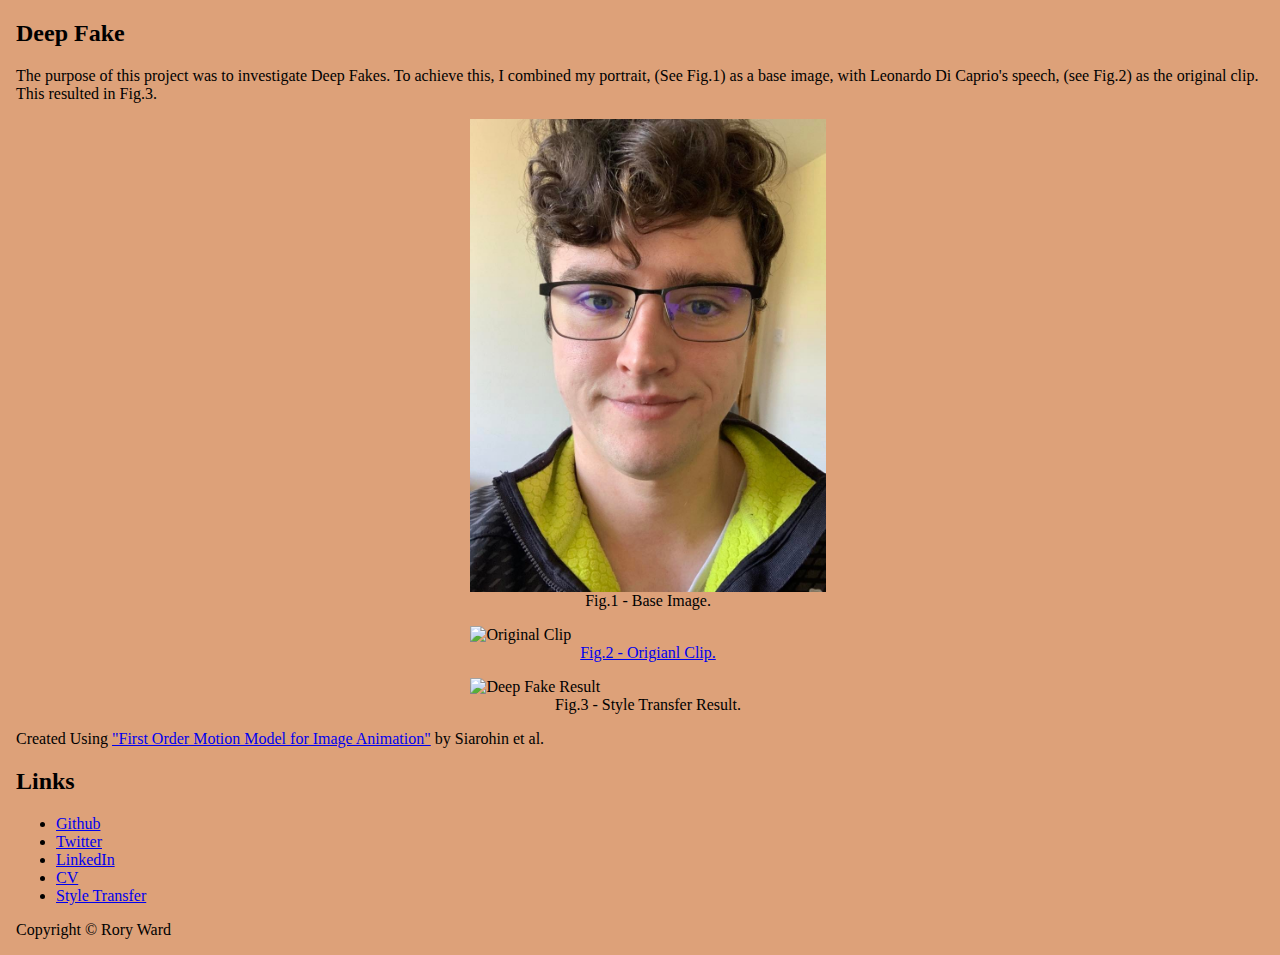
==== deep_fake.html @ d644b762 "Deep Fake" ====
<!DOCTYPE html>
<html lang="en">
    <head>
        <meta charset="UTF-8">
        <meta http-equiv="X-UA-Compatible" content="IE=edge">
        <meta name="viewport" content="width=device-width, initial-scale=1.0">
        <title>Deep Fake</title>
        <link rel="stylesheet" href="css/styles.css">
    </head>
    <body>
        <h2>Deep Fake</h2>
        <p>
            The purpose of this project was to investigate Deep Fakes. To achieve this, I combined my portrait, (See Fig.1) as a base image, with Leonardo Di Caprio's speech, (see Fig.2) as the original clip. This resulted in Fig.3.
        </p>
        <figure>
            <img src="img/Rory.jpg" alt="Base Image" class="center">
            <figcaption>Fig.1 - Base Image.</figcaption>
        </figure>
        <figure>
            <img src="vid/Leonardo Di Caprio.mp4" alt="Original Clip" class="center">
            <figcaption><a href="https://colab.research.google.com/github/AliaksandrSiarohin/first-order-model/blob/master/demo.ipynb#scrollTo=Oxi6-riLOgnm">Fig.2 - Origianl Clip.</a> </figcaption>
        </figure>
        <figure>
            <img src="vid/Rory_Di_Caprio.mp4" alt="Deep Fake Result" class="center">
            <figcaption>Fig.3 - Style Transfer Result.</figcaption>
        </figure>
        
        
        <p>Created Using <a href="https://github.com/AliaksandrSiarohin/first-order-model">"First Order Motion Model for Image Animation"</a> by Siarohin et al.</p>
        <section>
            <h2>Links</h2>
            <ul>
                <li><a href="https://github.com/ruairiseosamh">Github</a></li>
                <li><a href="https://twitter.com/RoryWar40217176">Twitter</a></li>
                <li><a href="https://www.linkedin.com/in/rory-ward/">LinkedIn</a></li>
                <li><a href="https://roryward.me/">CV</a></li>
                <li><a href="https://roryward.me/style_transfer">Style Transfer</a></li>
            </ul>
        </section>
    </body>
    <footer>
        <p>Copyright &copy; Rory Ward</p>
    </footer>
</html>
---- css/styles.css ----
body {
  background-color: rgb(221, 161, 121);
  max-height: 1000px;
  margin: 0 auto;
  padding-left: 1rem;
}
h1 {
  text-align: center;
  font-size: 3rem;
}

h3 {
  color: blue;
}

figcaption {
  text-align: center;
}

.center {
  display: block;
  margin-left: auto;
  margin-right: auto;
  width: 30%;
  height: auto;
}

.skill-names li {
  color: blue;
}
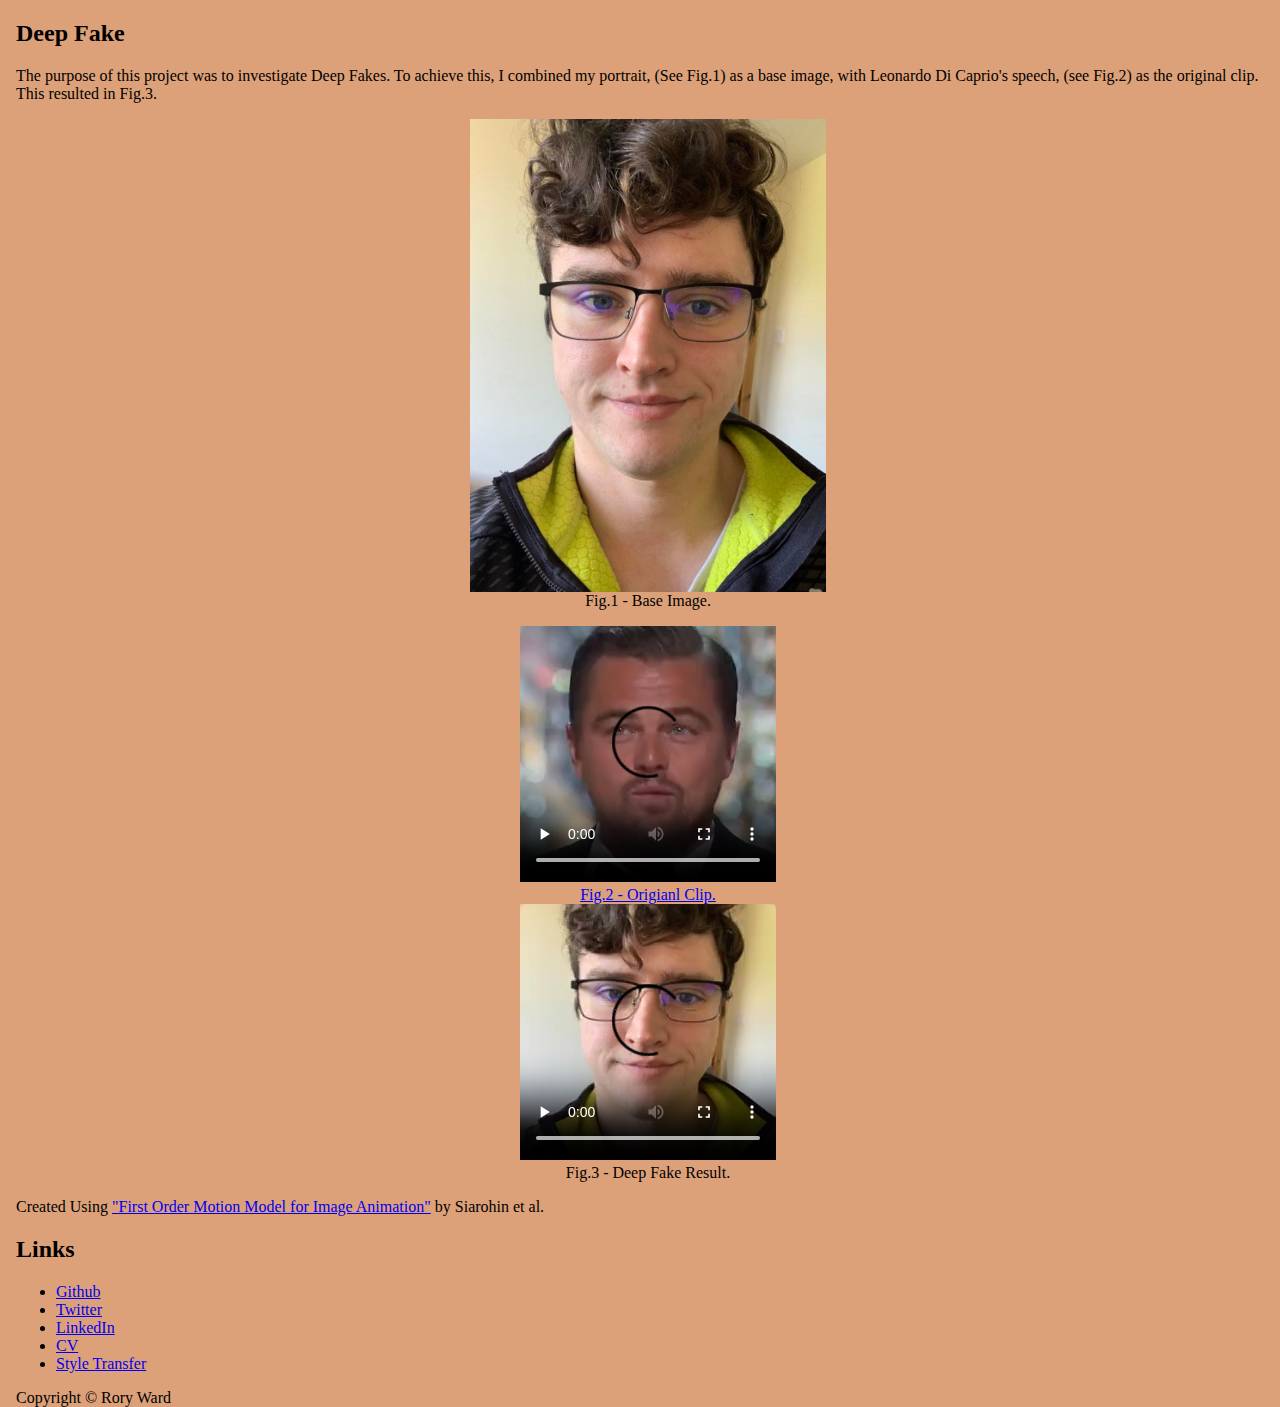
==== commit fd1f2751: "Centred Videos" ====
--- a/deep_fake.html
+++ b/deep_fake.html
@@ -16,14 +16,18 @@
             <img src="img/Rory.jpg" alt="Base Image" class="center">
             <figcaption>Fig.1 - Base Image.</figcaption>
         </figure>
-        <figure>
-            <img src="vid/Leonardo Di Caprio.mp4" alt="Original Clip" class="center">
+        <div class="center">
+            <video controls>
+                <source src="vid/Leonardo Di Caprio.mp4" type="video/mp4" class="center">
+                Your browser does not support the video element. Kindly update it to latest version.
+            </video >
             <figcaption><a href="https://colab.research.google.com/github/AliaksandrSiarohin/first-order-model/blob/master/demo.ipynb#scrollTo=Oxi6-riLOgnm">Fig.2 - Origianl Clip.</a> </figcaption>
-        </figure>
-        <figure>
-            <img src="vid/Rory_Di_Caprio.mp4" alt="Deep Fake Result" class="center">
-            <figcaption>Fig.3 - Style Transfer Result.</figcaption>
-        </figure>
+            <video controls>
+                <source src="vid/Rory_Di_Caprio.mp4" type="video/mp4" class="center">
+                Your browser does not support the video element. Kindly update it to latest version.
+            </video >
+            <figcaption>Fig.3 - Deep Fake Result.</figcaption>
+        </div>
         
         
         <p>Created Using <a href="https://github.com/AliaksandrSiarohin/first-order-model">"First Order Motion Model for Image Animation"</a> by Siarohin et al.</p>
--- a/css/styles.css
+++ b/css/styles.css
@@ -17,6 +17,10 @@
   text-align: center;
 }
 
+div.center {
+  text-align: center;
+}
+
 .center {
   display: block;
   margin-left: auto;
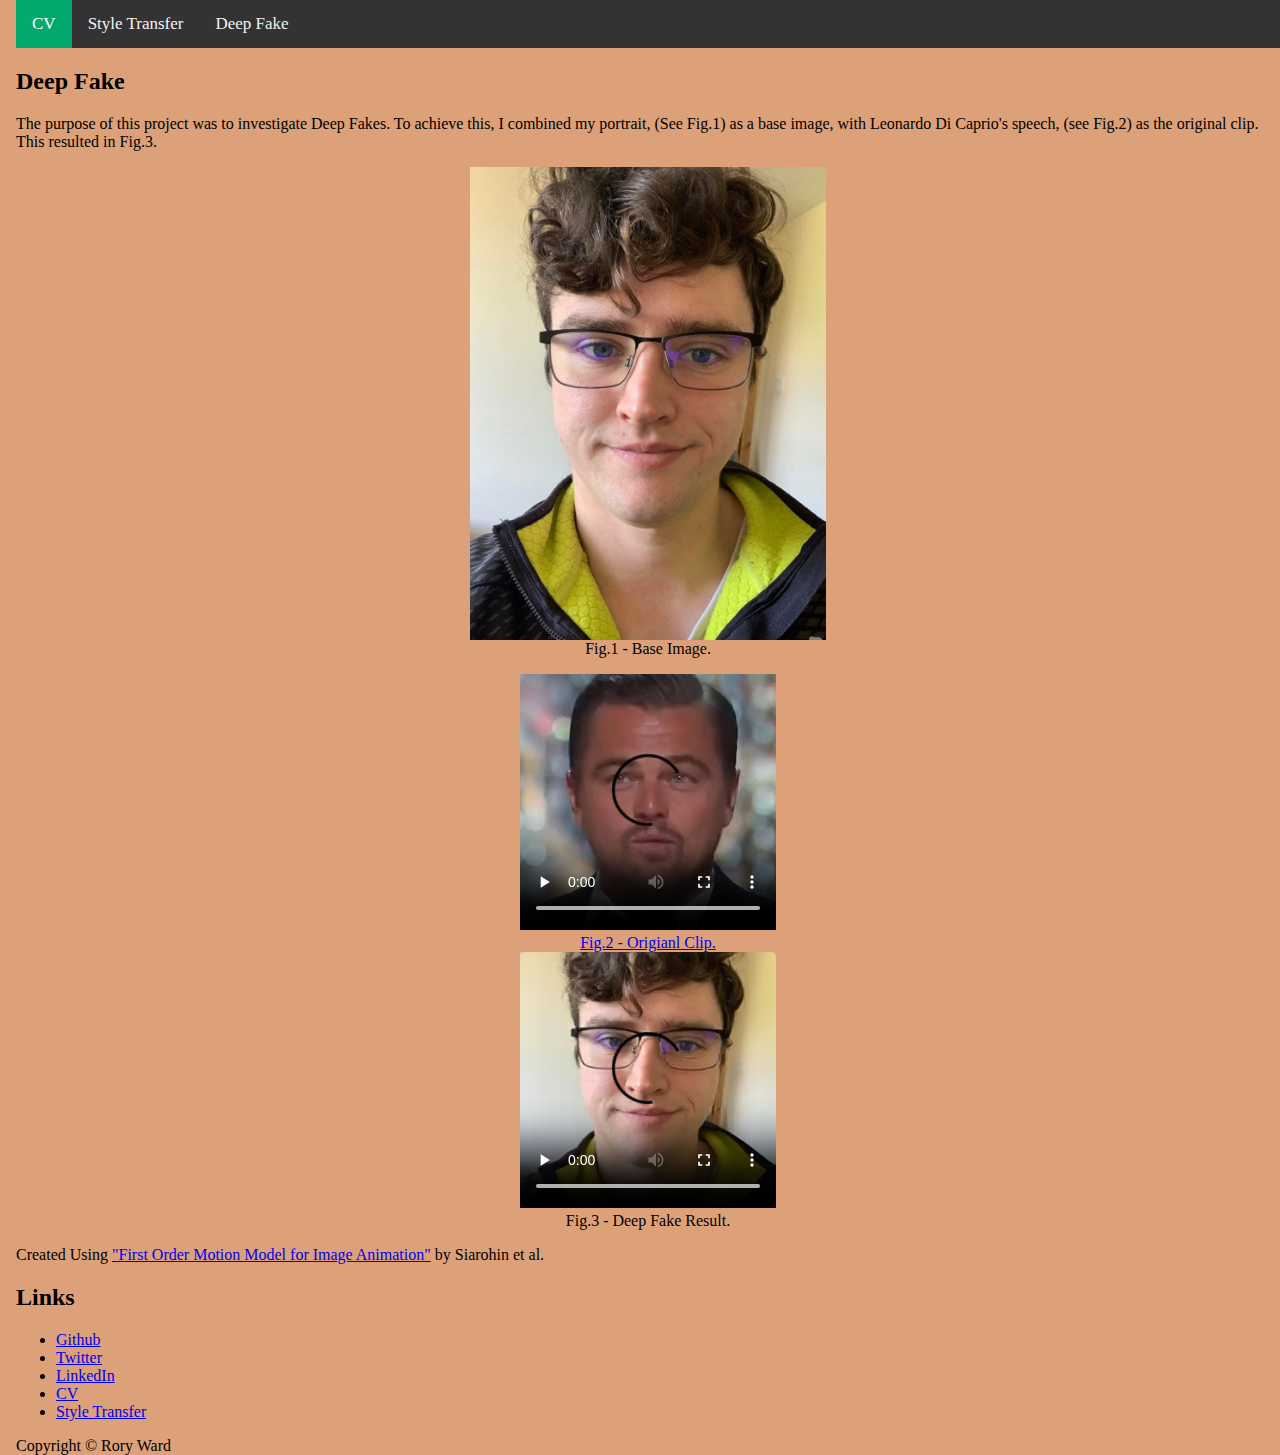
==== commit dfdaa240: "Navigation Bar Added" ====
--- a/deep_fake.html
+++ b/deep_fake.html
@@ -8,6 +8,11 @@
         <link rel="stylesheet" href="css/styles.css">
     </head>
     <body>
+        <div class="topnav">
+            <a class="active" href="https://roryward.me/">CV</a>
+            <a href="https://roryward.me/style_transfer">Style Transfer</a>
+            <a href="https://roryward.me/deep_fake">Deep Fake</a>
+        </div>
         <h2>Deep Fake</h2>
         <p>
             The purpose of this project was to investigate Deep Fakes. To achieve this, I combined my portrait, (See Fig.1) as a base image, with Leonardo Di Caprio's speech, (see Fig.2) as the original clip. This resulted in Fig.3.
@@ -28,8 +33,7 @@
             </video >
             <figcaption>Fig.3 - Deep Fake Result.</figcaption>
         </div>
-        
-        
+
         <p>Created Using <a href="https://github.com/AliaksandrSiarohin/first-order-model">"First Order Motion Model for Image Animation"</a> by Siarohin et al.</p>
         <section>
             <h2>Links</h2>
--- a/css/styles.css
+++ b/css/styles.css
@@ -32,3 +32,31 @@
 .skill-names li {
   color: blue;
 }
+
+/* Add a black background color to the top navigation */
+.topnav {
+  background-color: #333;
+  overflow: hidden;
+}
+
+/* Style the links inside the navigation bar */
+.topnav a {
+  float: left;
+  color: #f2f2f2;
+  text-align: center;
+  padding: 14px 16px;
+  text-decoration: none;
+  font-size: 17px;
+}
+
+/* Change the color of links on hover */
+.topnav a:hover {
+  background-color: #ddd;
+  color: black;
+}
+
+/* Add a color to the active/current link */
+.topnav a.active {
+  background-color: #04aa6d;
+  color: white;
+}
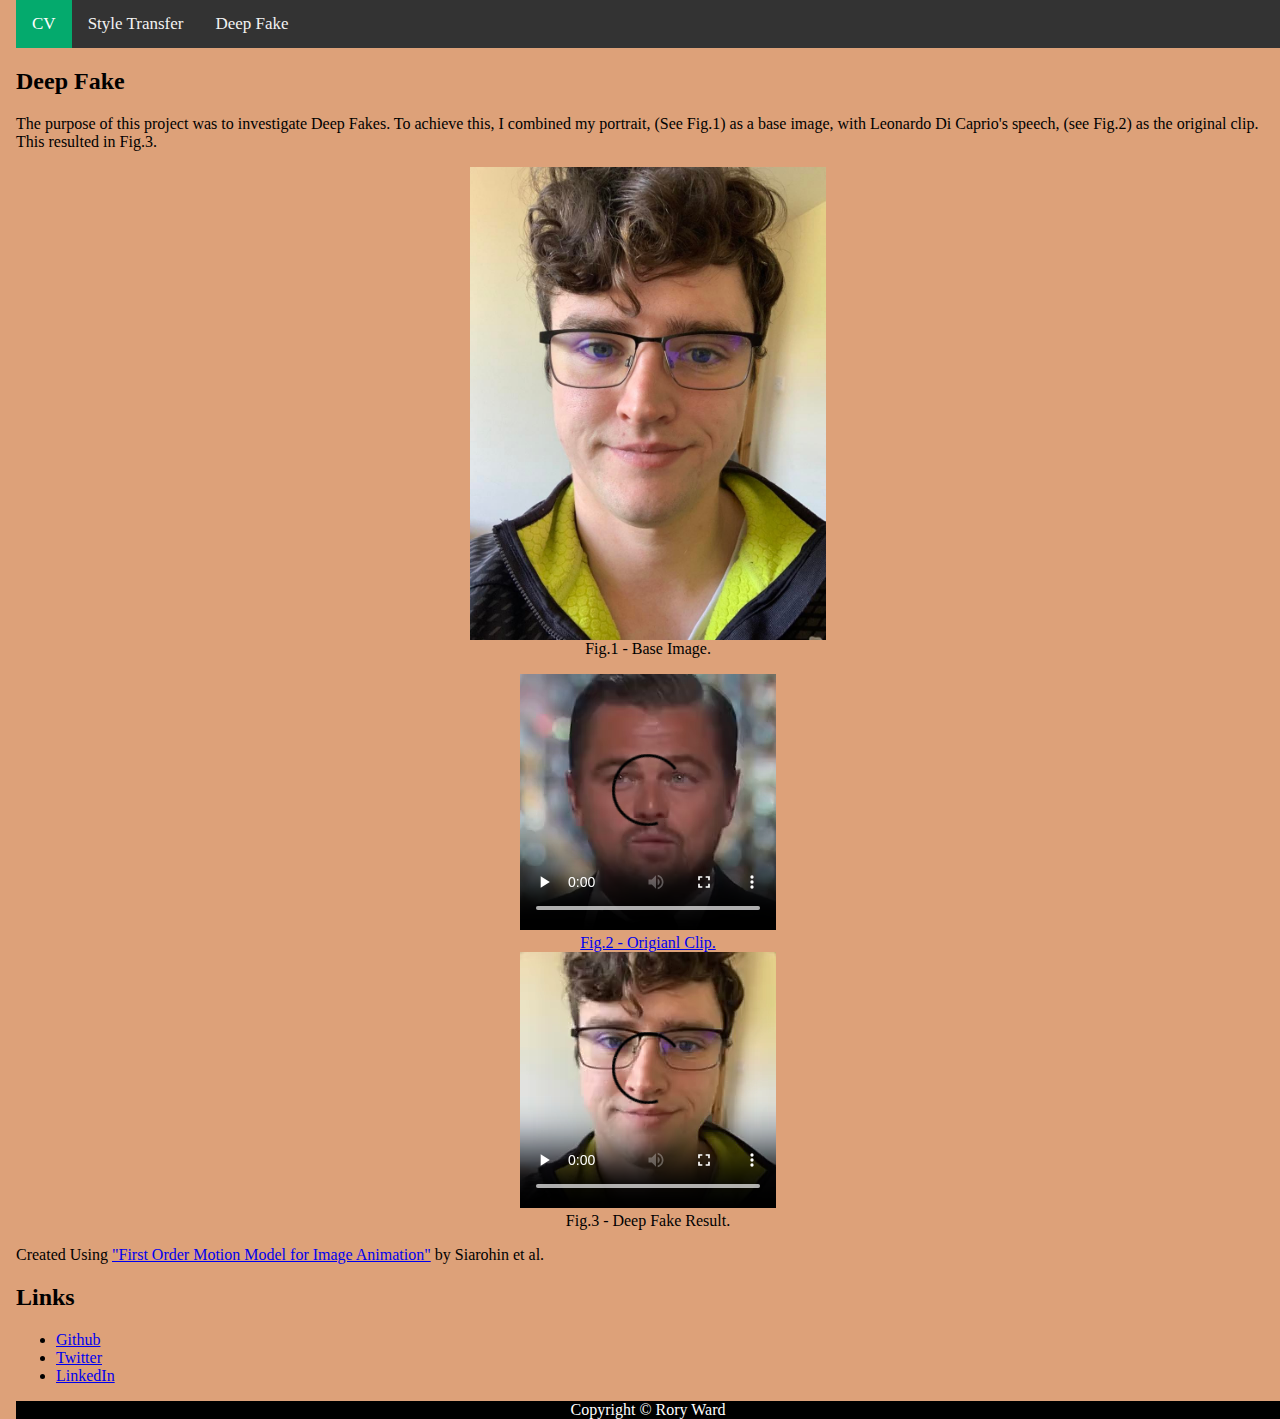
==== commit ad7e3ee0: "Footer Added" ====
--- a/deep_fake.html
+++ b/deep_fake.html
@@ -41,12 +41,10 @@
                 <li><a href="https://github.com/ruairiseosamh">Github</a></li>
                 <li><a href="https://twitter.com/RoryWar40217176">Twitter</a></li>
                 <li><a href="https://www.linkedin.com/in/rory-ward/">LinkedIn</a></li>
-                <li><a href="https://roryward.me/">CV</a></li>
-                <li><a href="https://roryward.me/style_transfer">Style Transfer</a></li>
             </ul>
         </section>
     </body>
-    <footer>
+    <div class="footer">
         <p>Copyright &copy; Rory Ward</p>
-    </footer>
+    </div>
 </html>--- a/css/styles.css
+++ b/css/styles.css
@@ -60,3 +60,12 @@
   background-color: #04aa6d;
   color: white;
 }
+
+.footer {
+  left: 0;
+  bottom: 0;
+  width: 100%;
+  background-color: black;
+  color: white;
+  text-align: center;
+}
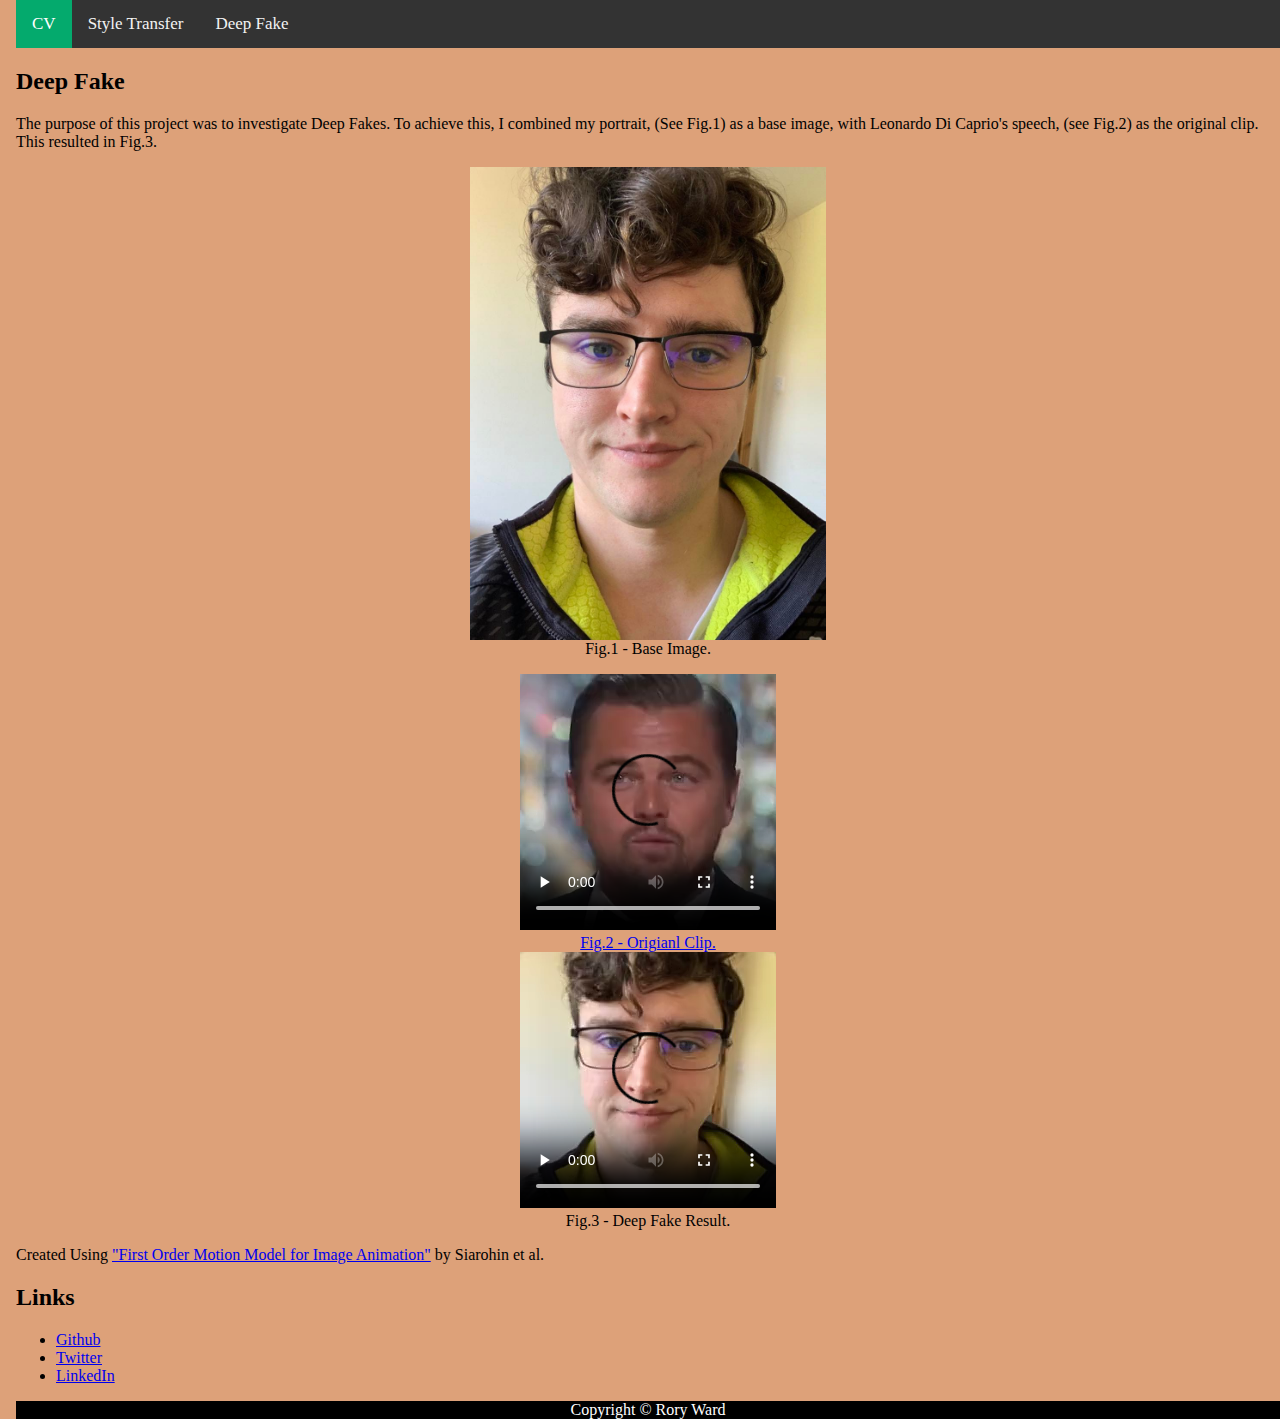
==== commit 62158d6f: "minor fix" ====
--- a/deep_fake.html
+++ b/deep_fake.html
@@ -27,6 +27,8 @@
                 Your browser does not support the video element. Kindly update it to latest version.
             </video >
             <figcaption><a href="https://colab.research.google.com/github/AliaksandrSiarohin/first-order-model/blob/master/demo.ipynb#scrollTo=Oxi6-riLOgnm">Fig.2 - Origianl Clip.</a> </figcaption>
+        </div>        
+        <div class="center">  
             <video controls>
                 <source src="vid/Rory_Di_Caprio.mp4" type="video/mp4" class="center">
                 Your browser does not support the video element. Kindly update it to latest version.
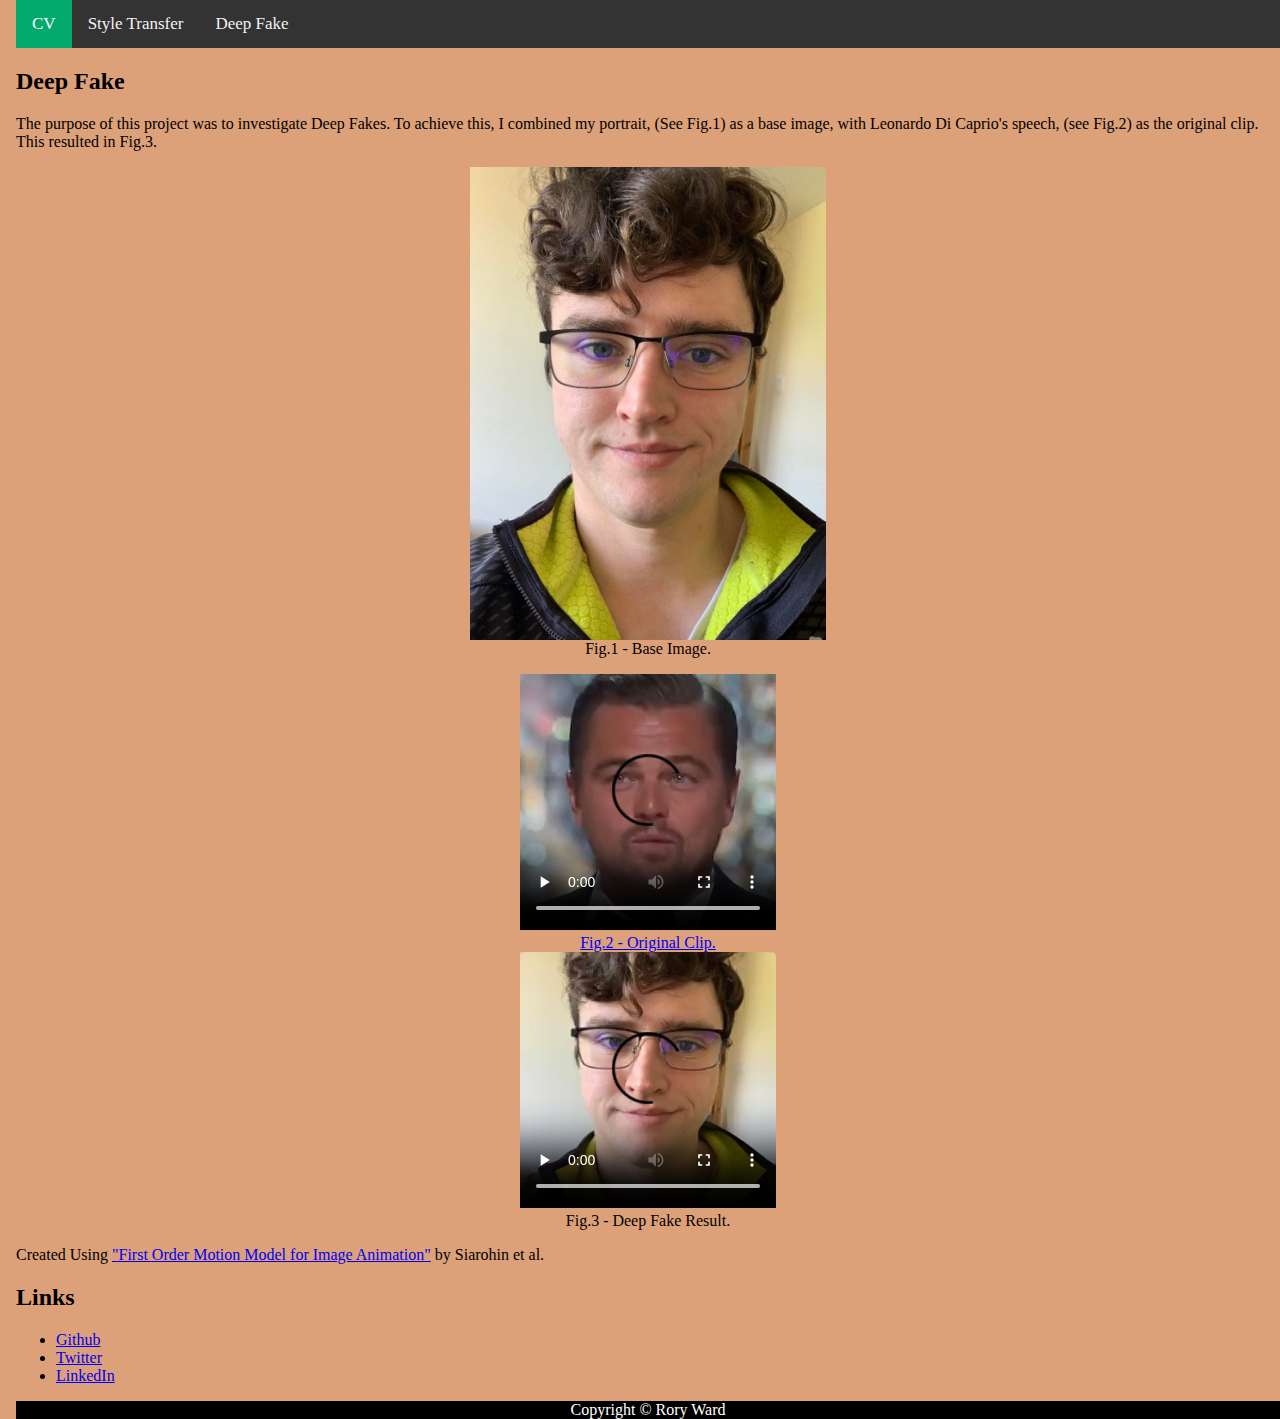
==== commit f0d47450: "Typo" ====
--- a/deep_fake.html
+++ b/deep_fake.html
@@ -26,7 +26,7 @@
                 <source src="vid/Leonardo Di Caprio.mp4" type="video/mp4" class="center">
                 Your browser does not support the video element. Kindly update it to latest version.
             </video >
-            <figcaption><a href="https://colab.research.google.com/github/AliaksandrSiarohin/first-order-model/blob/master/demo.ipynb#scrollTo=Oxi6-riLOgnm">Fig.2 - Origianl Clip.</a> </figcaption>
+            <figcaption><a href="https://colab.research.google.com/github/AliaksandrSiarohin/first-order-model/blob/master/demo.ipynb#scrollTo=Oxi6-riLOgnm">Fig.2 - Original Clip.</a> </figcaption>
         </div>        
         <div class="center">  
             <video controls>
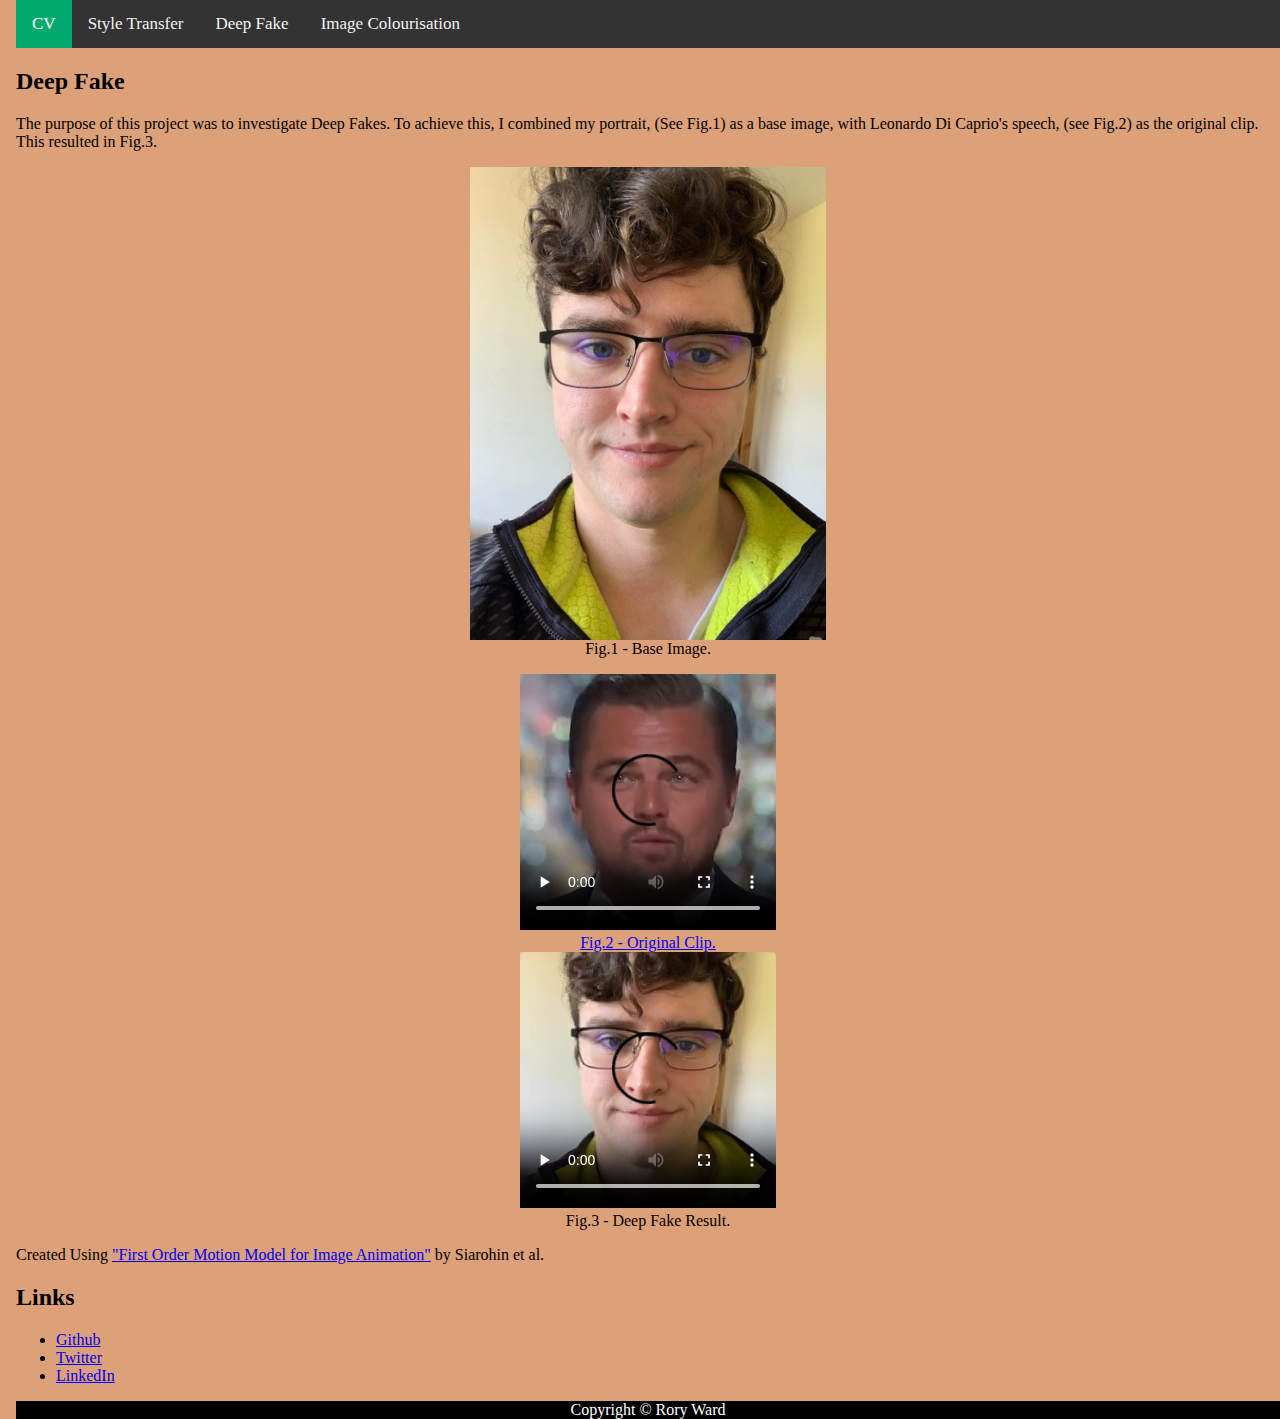
==== commit ca5e71b3: "Image Colourisation added" ====
--- a/deep_fake.html
+++ b/deep_fake.html
@@ -12,6 +12,7 @@
             <a class="active" href="https://roryward.me/">CV</a>
             <a href="https://roryward.me/style_transfer">Style Transfer</a>
             <a href="https://roryward.me/deep_fake">Deep Fake</a>
+            <a href="https://roryward.me/image_colorisation.html">Image Colourisation</a>
         </div>
         <h2>Deep Fake</h2>
         <p>
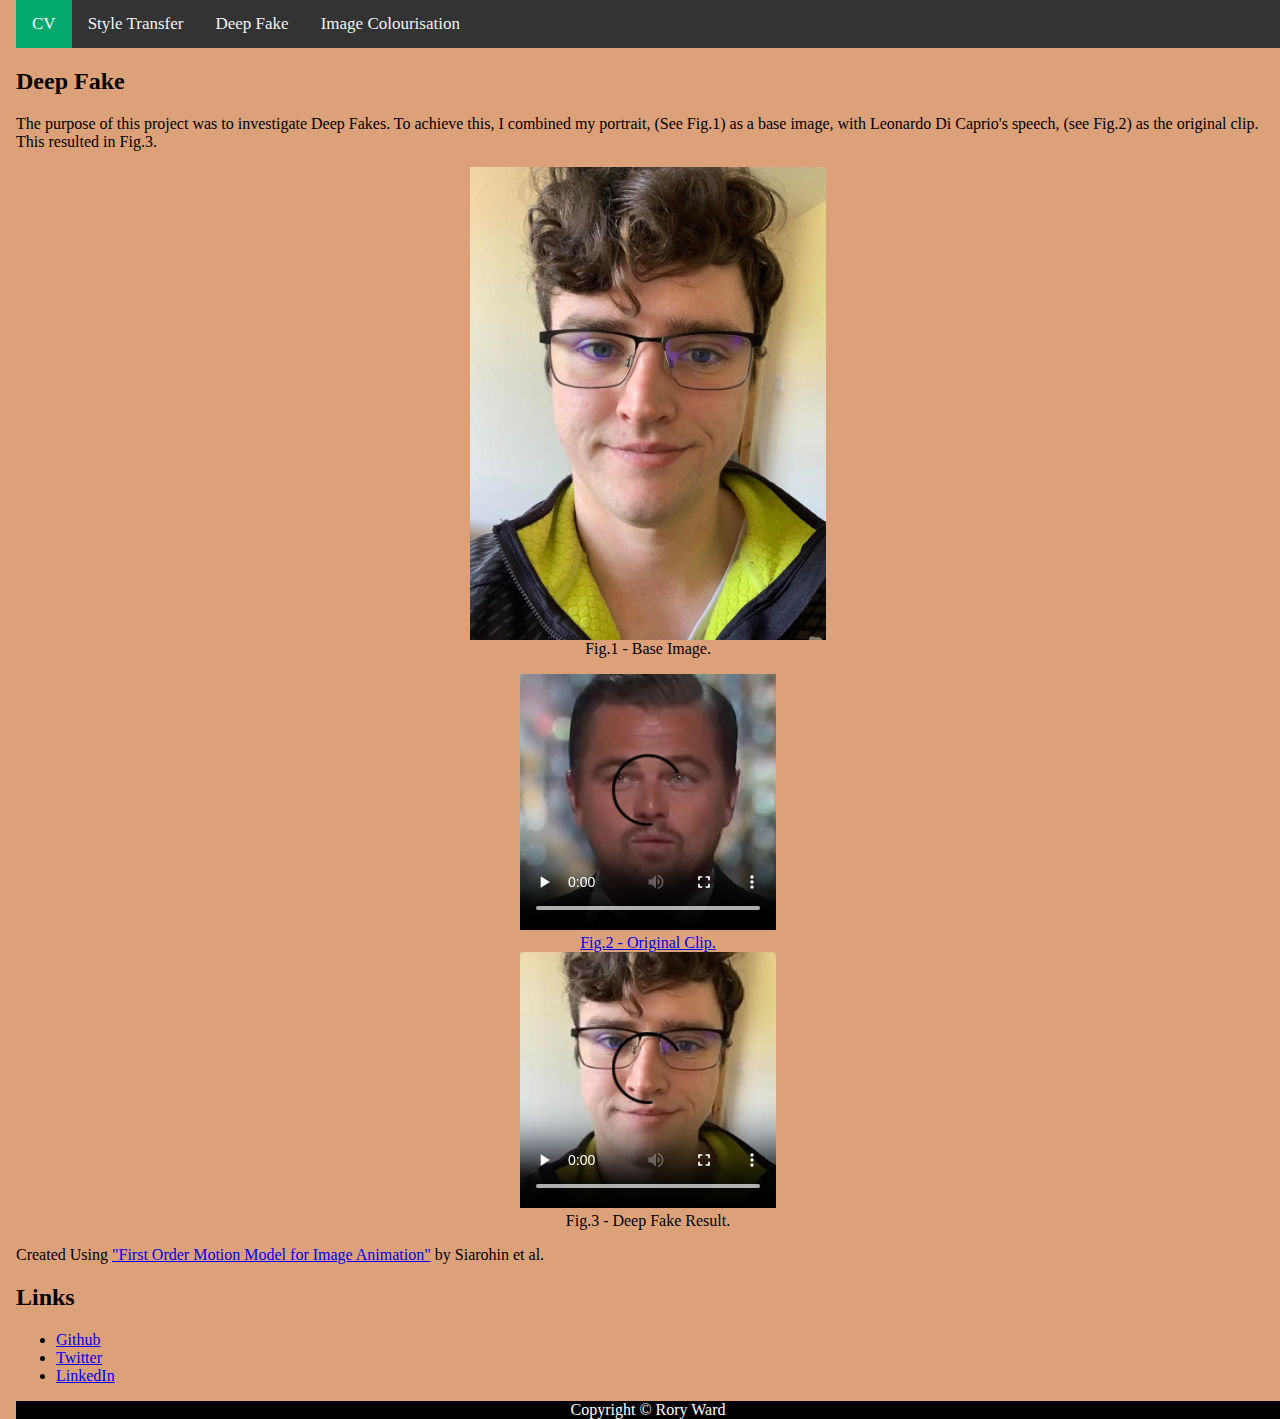
==== commit a1676de4: "typo fix" ====
--- a/deep_fake.html
+++ b/deep_fake.html
@@ -12,7 +12,7 @@
             <a class="active" href="https://roryward.me/">CV</a>
             <a href="https://roryward.me/style_transfer">Style Transfer</a>
             <a href="https://roryward.me/deep_fake">Deep Fake</a>
-            <a href="https://roryward.me/image_colorisation.html">Image Colourisation</a>
+            <a href="https://roryward.me/image_colourisation.html">Image Colourisation</a>
         </div>
         <h2>Deep Fake</h2>
         <p>
